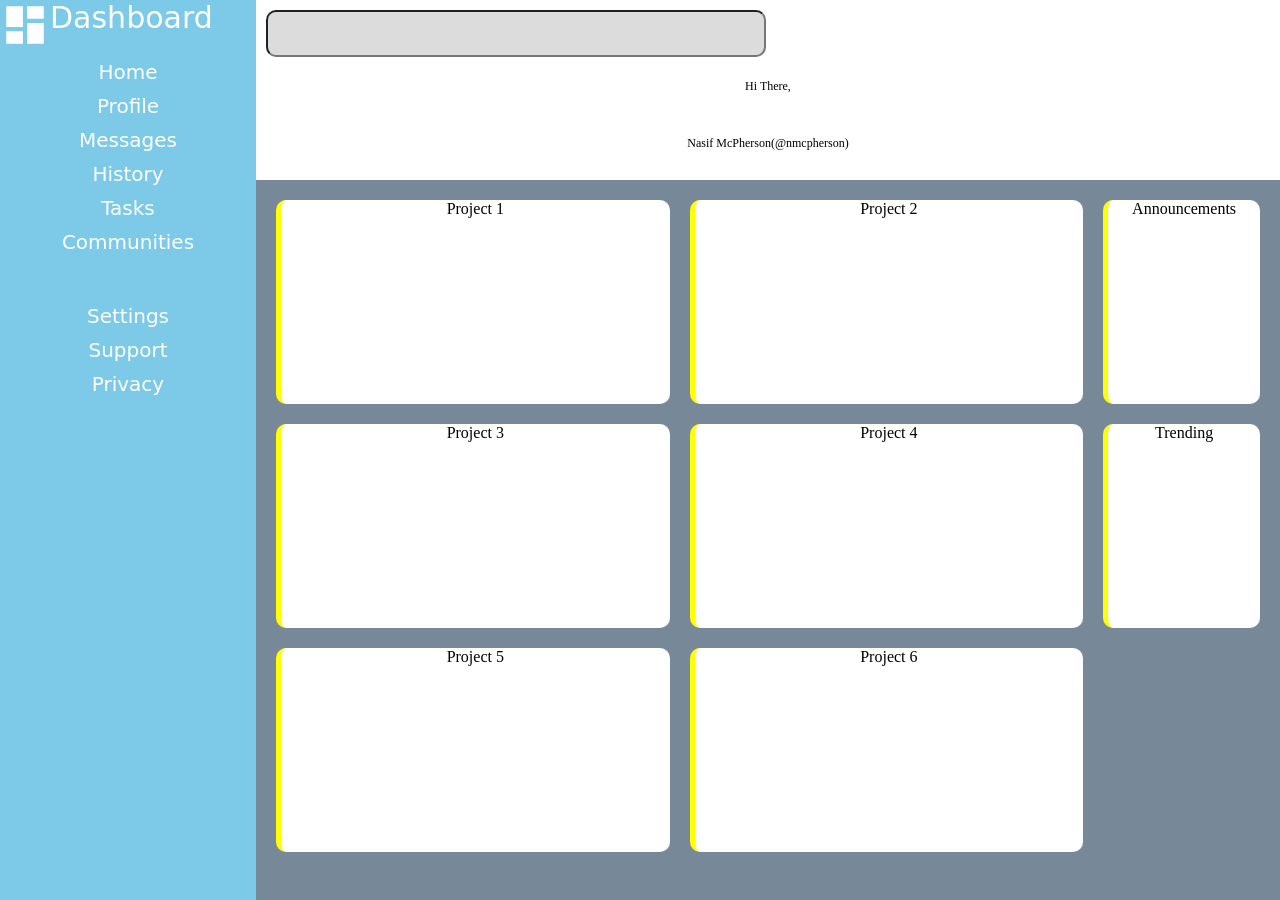
==== admindashboard/index.html @ 50fe8b00 "admindashboard 1st draft" ====
<!DOCTYPE html>
<html lang="en">
<head>
    <meta charset="UTF-8">
    <meta name="viewport" content="width=device-width, initial-scale=1.0">
    <link rel="stylesheet" href="style.css">
    <title>Document</title>
</head>
<body>
<div class="container">
    <div class="header">
        <input type="search">
        <p>Hi There,</p>
        <p>Nasif McPherson(@nmcpherson)</p>
    </div>

    <div class="dashboard">
       <div class="dashboard-logo">
            <svg viewBox="0 0 24 24" style="height: 50px; width: 50px;">
            <path fill="currentColor" d="M13,3V9H21V3M13,21H21V11H13M3,21H11V15H3M3,13H11V3H3V13Z">
            </path>
            </svg> 
            <span>Dashboard</span>
       </div>

<!-- TODO: Add Icons to dashboard options -->
       <div class="dash-options">
            <div>Home</div>
            <div>Profile</div>
            <div>Messages</div>
            <div>History</div>
            <div>Tasks</div>
            <div>Communities</div>
       </div>

       <div class="dash-settings">
            <div>Settings</div>
            <div>Support</div>
            <div>Privacy</div>
       </div>
    </div>


    <div class="article">
        <div>Project 1</div>

        <div>Project 2</div>

        <div>Announcements</div>

        <div>Project 3</div>

        <div>Project 4</div>

        <div>Trending</div>

        <div>Project 5</div>

        <div>Project 6</div>
    </div>

</div>
</body>
</html>
---- admindashboard/style.css ----
body{
    margin: 0;
    padding:0;
    height: 100%;
}

.container{
    display: grid;
    grid-template: 20% 80%/20% 80%; 
    min-height: 100vh;
    overflow: auto;
}

/* TODO: Fix header section search bar and greeting */
.header{
    text-align: center;
    color: black;
    font-size: 48px;
    display: grid;
}

.header input{
    background-color: gainsboro;
    border-radius: 10px;
    width: 500px;
    padding-top: 10px;
    margin: 10px;
}

.header p{
    font-size: 12px;
}

/* TODO: Add Icons to Dashboard options */
.dashboard{
    text-align: left;
    color: white;
    font-size: 30px;
    font-family: system-ui, -apple-system, BlinkMacSystemFont, 'Segoe UI', Roboto, Oxygen, Ubuntu, Cantarell, 'Open Sans', 'Helvetica Neue', sans-serif;
    background-color: #7cc9e8;
    grid-row: 1/15; 
    grid-column: 1/2;
}

.dashboard-logo{
    display: flex;
    padding-bottom: 10px;
}

.dashboard-logo *{
    justify-content: center;
}

.dash-options{
    display: flex;
    flex-direction: column;
    align-items: center;
    gap: 10px;
    font-size: 20px;
}

.dash-settings{
    display: flex;
    flex-direction: column;
    align-items: center;
    gap: 10px;
    padding-top: 50px;
    font-size: 20px;
}

.article{
    background-color: lightslategray;
    display: grid;
    grid-template: repeat(3,30%)/repeat(2,40%) 2fr;
    gap: 20px;
    padding: 20px;
}

.article div{
    background-color: white;
    border-radius: 10px;
    border-left: 5px solid yellow;
    text-align: center;
}
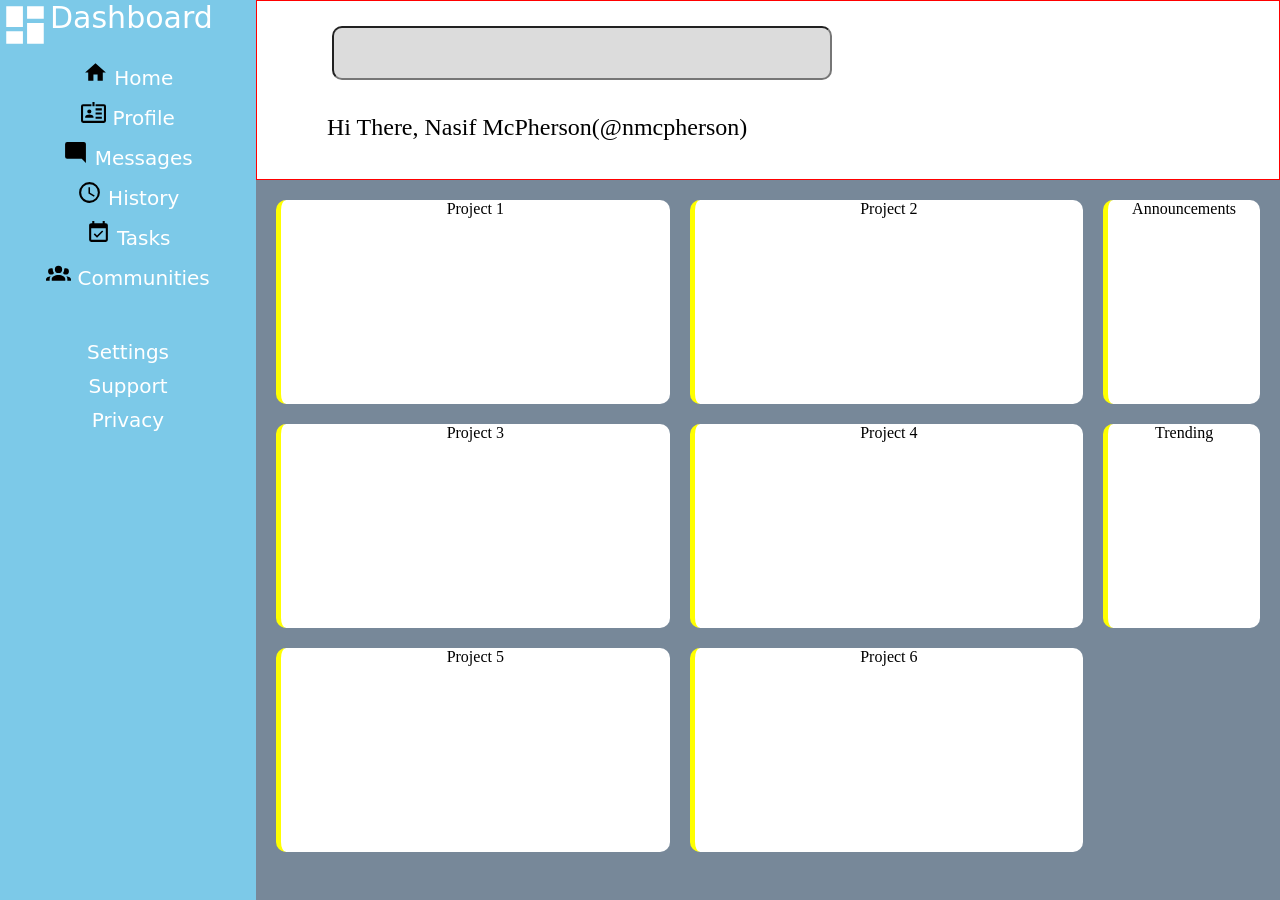
==== commit f4d4356b: "Dashboard Icons added and header adjustments" ====
--- a/admindashboard/index.html
+++ b/admindashboard/index.html
@@ -10,8 +10,9 @@
 <div class="container">
     <div class="header">
         <input type="search">
-        <p>Hi There,</p>
-        <p>Nasif McPherson(@nmcpherson)</p>
+        <div>
+            <p>Hi There, Nasif McPherson(@nmcpherson)</p>
+        </div>
     </div>
 
     <div class="dashboard">
@@ -23,16 +24,50 @@
             <span>Dashboard</span>
        </div>
 
-<!-- TODO: Add Icons to dashboard options -->
+<!-- Give SVG icons white fill/background color-->
        <div class="dash-options">
-            <div>Home</div>
-            <div>Profile</div>
-            <div>Messages</div>
-            <div>History</div>
-            <div>Tasks</div>
-            <div>Communities</div>
+            <div>
+                <svg xmlns="http://www.w3.org/2000/svg" width=25px height=25px viewBox="0 0 24 24">
+                <path d="M10,20V14H14V20H19V12H22L12,3L2,12H5V20H10Z" />
+                </svg>
+                <span>Home</span>
+            </div>
+
+            <div>
+                <svg xmlns="http://www.w3.org/2000/svg" width=25px height=25px viewBox="0 0 24 24">
+                <path d="M8,9A2,2 0 0,1 10,11A2,2 0 0,1 8,13A2,2 0 0,1 6,11A2,2 0 0,1 8,9M12,17H4V16C4,14.67 6.67,14 8,14C9.33,14 12,14.67 12,16V17M20,8H14V10H20V8M20,12H14V14H20V12M20,16H14V18H20V16M22,4H14V6H22V20H2V6H10V4H2A2,2 0 0,0 0,6V20A2,2 0 0,0 2,22H22A2,2 0 0,0 24,20V6A2,2 0 0,0 22,4M13,6H11V2H13V6Z" />
+                </svg>
+                <span>Profile</span>
+            </div>
+
+            <div>
+                <svg xmlns="http://www.w3.org/2000/svg" width=25px height=25px viewBox="0 0 24 24">
+                    <path d="M22,4C22,2.89 21.1,2 20,2H4A2,2 0 0,0 2,4V16A2,2 0 0,0 4,18H18L22,22V4Z" />
+                </svg>
+                <span>Messages</span>
+            </div>
+
+            <div>
+                <svg xmlns="http://www.w3.org/2000/svg" width=25px height=25px viewBox="0 0 24 24">
+                    <path d="M12,20A8,8 0 0,0 20,12A8,8 0 0,0 12,4A8,8 0 0,0 4,12A8,8 0 0,0 12,20M12,2A10,10 0 0,1 22,12A10,10 0 0,1 12,22C6.47,22 2,17.5 2,12A10,10 0 0,1 12,2M12.5,7V12.25L17,14.92L16.25,16.15L11,13V7H12.5Z" />
+                </svg>
+                <span>History</span>
+            </div>
+
+            <div>
+                <svg xmlns="http://www.w3.org/2000/svg" width=25px height=25px viewBox="0 0 24 24">
+                    <path d="M19,19H5V8H19M19,3H18V1H16V3H8V1H6V3H5C3.89,3 3,3.9 3,5V19A2,2 0 0,0 5,21H19A2,2 0 0,0 21,19V5A2,2 0 0,0 19,3M16.53,11.06L15.47,10L10.59,14.88L8.47,12.76L7.41,13.82L10.59,17L16.53,11.06Z" /></svg>
+                <span>Tasks</span>
+            </div>
+
+            <div>
+                <svg xmlns="http://www.w3.org/2000/svg" width=25px height=25px viewBox="0 0 24 24">
+                    <path d="M12,5.5A3.5,3.5 0 0,1 15.5,9A3.5,3.5 0 0,1 12,12.5A3.5,3.5 0 0,1 8.5,9A3.5,3.5 0 0,1 12,5.5M5,8C5.56,8 6.08,8.15 6.53,8.42C6.38,9.85 6.8,11.27 7.66,12.38C7.16,13.34 6.16,14 5,14A3,3 0 0,1 2,11A3,3 0 0,1 5,8M19,8A3,3 0 0,1 22,11A3,3 0 0,1 19,14C17.84,14 16.84,13.34 16.34,12.38C17.2,11.27 17.62,9.85 17.47,8.42C17.92,8.15 18.44,8 19,8M5.5,18.25C5.5,16.18 8.41,14.5 12,14.5C15.59,14.5 18.5,16.18 18.5,18.25V20H5.5V18.25M0,20V18.5C0,17.11 1.89,15.94 4.45,15.6C3.86,16.28 3.5,17.22 3.5,18.25V20H0M24,20H20.5V18.25C20.5,17.22 20.14,16.28 19.55,15.6C22.11,15.94 24,17.11 24,18.5V20Z" /></svg>
+                <span>Communities</span>
+            </div>
        </div>
 
+<!-- TODO: Add Icons to dashboard settings -->
        <div class="dash-settings">
             <div>Settings</div>
             <div>Support</div>
--- a/admindashboard/style.css
+++ b/admindashboard/style.css
@@ -11,27 +11,27 @@
     overflow: auto;
 }
 
-/* TODO: Fix header section search bar and greeting */
 .header{
-    text-align: center;
     color: black;
     font-size: 48px;
     display: grid;
+    grid-template-rows: 50% 50%;
+    border: 1px solid red;
 }
 
 .header input{
     background-color: gainsboro;
     border-radius: 10px;
+    margin: 25px 0px 10px 75px;
     width: 500px;
-    padding-top: 10px;
-    margin: 10px;
 }
 
-.header p{
-    font-size: 12px;
+.header div{
+    font-size: 24px;
+    padding: 0px 0px 15px 70px;
 }
 
-/* TODO: Add Icons to Dashboard options */
+/* TODO: Add Icons to Dashboard with white background/fill */
 .dashboard{
     text-align: left;
     color: white;
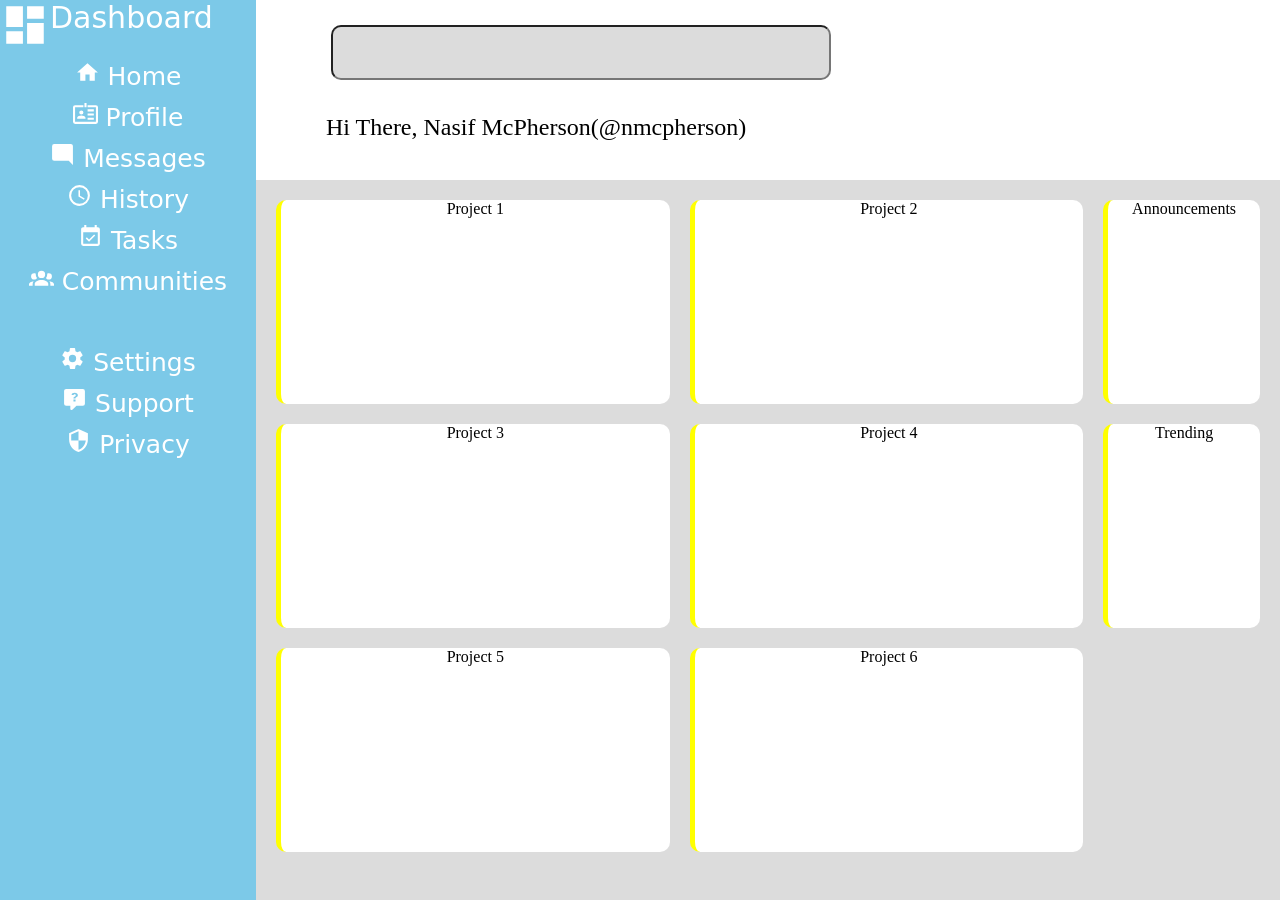
==== commit 0bed07d7: "Dashboard icons given white fill" ====
--- a/admindashboard/index.html
+++ b/admindashboard/index.html
@@ -8,6 +8,7 @@
 </head>
 <body>
 <div class="container">
+    <!-- TODO: Fix header greeting text and add icons  -->
     <div class="header">
         <input type="search">
         <div>
@@ -24,54 +25,71 @@
             <span>Dashboard</span>
        </div>
 
-<!-- Give SVG icons white fill/background color-->
+
        <div class="dash-options">
             <div>
-                <svg xmlns="http://www.w3.org/2000/svg" width=25px height=25px viewBox="0 0 24 24">
+                <svg xmlns="http://www.w3.org/2000/svg" fill=white width=25px height=25px viewBox="0 0 24 24">
                 <path d="M10,20V14H14V20H19V12H22L12,3L2,12H5V20H10Z" />
                 </svg>
                 <span>Home</span>
             </div>
 
             <div>
-                <svg xmlns="http://www.w3.org/2000/svg" width=25px height=25px viewBox="0 0 24 24">
+                <svg xmlns="http://www.w3.org/2000/svg" fill=white width=25px height=25px viewBox="0 0 24 24">
                 <path d="M8,9A2,2 0 0,1 10,11A2,2 0 0,1 8,13A2,2 0 0,1 6,11A2,2 0 0,1 8,9M12,17H4V16C4,14.67 6.67,14 8,14C9.33,14 12,14.67 12,16V17M20,8H14V10H20V8M20,12H14V14H20V12M20,16H14V18H20V16M22,4H14V6H22V20H2V6H10V4H2A2,2 0 0,0 0,6V20A2,2 0 0,0 2,22H22A2,2 0 0,0 24,20V6A2,2 0 0,0 22,4M13,6H11V2H13V6Z" />
                 </svg>
                 <span>Profile</span>
             </div>
 
             <div>
-                <svg xmlns="http://www.w3.org/2000/svg" width=25px height=25px viewBox="0 0 24 24">
+                <svg xmlns="http://www.w3.org/2000/svg" fill=white width=25px height=25px viewBox="0 0 24 24">
                     <path d="M22,4C22,2.89 21.1,2 20,2H4A2,2 0 0,0 2,4V16A2,2 0 0,0 4,18H18L22,22V4Z" />
                 </svg>
                 <span>Messages</span>
             </div>
 
             <div>
-                <svg xmlns="http://www.w3.org/2000/svg" width=25px height=25px viewBox="0 0 24 24">
+                <svg xmlns="http://www.w3.org/2000/svg" fill=white width=25px height=25px viewBox="0 0 24 24">
                     <path d="M12,20A8,8 0 0,0 20,12A8,8 0 0,0 12,4A8,8 0 0,0 4,12A8,8 0 0,0 12,20M12,2A10,10 0 0,1 22,12A10,10 0 0,1 12,22C6.47,22 2,17.5 2,12A10,10 0 0,1 12,2M12.5,7V12.25L17,14.92L16.25,16.15L11,13V7H12.5Z" />
                 </svg>
                 <span>History</span>
             </div>
 
             <div>
-                <svg xmlns="http://www.w3.org/2000/svg" width=25px height=25px viewBox="0 0 24 24">
+                <svg xmlns="http://www.w3.org/2000/svg" fill=white width=25px height=25px viewBox="0 0 24 24">
                     <path d="M19,19H5V8H19M19,3H18V1H16V3H8V1H6V3H5C3.89,3 3,3.9 3,5V19A2,2 0 0,0 5,21H19A2,2 0 0,0 21,19V5A2,2 0 0,0 19,3M16.53,11.06L15.47,10L10.59,14.88L8.47,12.76L7.41,13.82L10.59,17L16.53,11.06Z" /></svg>
                 <span>Tasks</span>
             </div>
 
             <div>
-                <svg xmlns="http://www.w3.org/2000/svg" width=25px height=25px viewBox="0 0 24 24">
+                <svg xmlns="http://www.w3.org/2000/svg" fill=white width=25px height=25px viewBox="0 0 24 24">
                     <path d="M12,5.5A3.5,3.5 0 0,1 15.5,9A3.5,3.5 0 0,1 12,12.5A3.5,3.5 0 0,1 8.5,9A3.5,3.5 0 0,1 12,5.5M5,8C5.56,8 6.08,8.15 6.53,8.42C6.38,9.85 6.8,11.27 7.66,12.38C7.16,13.34 6.16,14 5,14A3,3 0 0,1 2,11A3,3 0 0,1 5,8M19,8A3,3 0 0,1 22,11A3,3 0 0,1 19,14C17.84,14 16.84,13.34 16.34,12.38C17.2,11.27 17.62,9.85 17.47,8.42C17.92,8.15 18.44,8 19,8M5.5,18.25C5.5,16.18 8.41,14.5 12,14.5C15.59,14.5 18.5,16.18 18.5,18.25V20H5.5V18.25M0,20V18.5C0,17.11 1.89,15.94 4.45,15.6C3.86,16.28 3.5,17.22 3.5,18.25V20H0M24,20H20.5V18.25C20.5,17.22 20.14,16.28 19.55,15.6C22.11,15.94 24,17.11 24,18.5V20Z" /></svg>
                 <span>Communities</span>
             </div>
        </div>
 
-<!-- TODO: Add Icons to dashboard settings -->
+
        <div class="dash-settings">
-            <div>Settings</div>
-            <div>Support</div>
-            <div>Privacy</div>
+            <div>
+                <svg xmlns="http://www.w3.org/2000/svg" fill=white width=25px height=25px viewBox="0 0 24 24">
+                    <path d="M12,15.5A3.5,3.5 0 0,1 8.5,12A3.5,3.5 0 0,1 12,8.5A3.5,3.5 0 0,1 15.5,12A3.5,3.5 0 0,1 12,15.5M19.43,12.97C19.47,12.65 19.5,12.33 19.5,12C19.5,11.67 19.47,11.34 19.43,11L21.54,9.37C21.73,9.22 21.78,8.95 21.66,8.73L19.66,5.27C19.54,5.05 19.27,4.96 19.05,5.05L16.56,6.05C16.04,5.66 15.5,5.32 14.87,5.07L14.5,2.42C14.46,2.18 14.25,2 14,2H10C9.75,2 9.54,2.18 9.5,2.42L9.13,5.07C8.5,5.32 7.96,5.66 7.44,6.05L4.95,5.05C4.73,4.96 4.46,5.05 4.34,5.27L2.34,8.73C2.21,8.95 2.27,9.22 2.46,9.37L4.57,11C4.53,11.34 4.5,11.67 4.5,12C4.5,12.33 4.53,12.65 4.57,12.97L2.46,14.63C2.27,14.78 2.21,15.05 2.34,15.27L4.34,18.73C4.46,18.95 4.73,19.03 4.95,18.95L7.44,17.94C7.96,18.34 8.5,18.68 9.13,18.93L9.5,21.58C9.54,21.82 9.75,22 10,22H14C14.25,22 14.46,21.82 14.5,21.58L14.87,18.93C15.5,18.67 16.04,18.34 16.56,17.94L19.05,18.95C19.27,19.03 19.54,18.95 19.66,18.73L21.66,15.27C21.78,15.05 21.73,14.78 21.54,14.63L19.43,12.97Z" />
+                </svg>
+                <span>Settings</span>
+            </div>
+
+            <div>
+                <svg xmlns="http://www.w3.org/2000/svg" fill=white width=25px height=25px viewBox="0 0 24 24">
+                    <path d="M4,2H20A2,2 0 0,1 22,4V16A2,2 0 0,1 20,18H13.9L10.2,21.71C10,21.9 9.75,22 9.5,22V22H9A1,1 0 0,1 8,21V18H4A2,2 0 0,1 2,16V4C2,2.89 2.9,2 4,2M12.19,5.5C11.3,5.5 10.59,5.68 10.05,6.04C9.5,6.4 9.22,7 9.27,7.69H11.24C11.24,7.41 11.34,7.2 11.5,7.06C11.7,6.92 11.92,6.85 12.19,6.85C12.5,6.85 12.77,6.93 12.95,7.11C13.13,7.28 13.22,7.5 13.22,7.8C13.22,8.08 13.14,8.33 13,8.54C12.83,8.76 12.62,8.94 12.36,9.08C11.84,9.4 11.5,9.68 11.29,9.92C11.1,10.16 11,10.5 11,11H13C13,10.72 13.05,10.5 13.14,10.32C13.23,10.15 13.4,10 13.66,9.85C14.12,9.64 14.5,9.36 14.79,9C15.08,8.63 15.23,8.24 15.23,7.8C15.23,7.1 14.96,6.54 14.42,6.12C13.88,5.71 13.13,5.5 12.19,5.5M11,12V14H13V12H11Z" />
+                </svg>
+                <span>Support</span>
+            </div>
+
+
+            <div>
+                <svg xmlns="http://www.w3.org/2000/svg" fill=white width=25px height=25px viewBox="0 0 24 24"><path d="M12,12H19C18.47,16.11 15.72,19.78 12,20.92V12H5V6.3L12,3.19M12,1L3,5V11C3,16.55 6.84,21.73 12,23C17.16,21.73 21,16.55 21,11V5L12,1Z" />
+                </svg>
+                <span>Privacy</span>
+            </div>
        </div>
     </div>
 
--- a/admindashboard/style.css
+++ b/admindashboard/style.css
@@ -11,12 +11,12 @@
     overflow: auto;
 }
 
+/* TODO: Fix header greeting text and add icons */
 .header{
     color: black;
     font-size: 48px;
     display: grid;
     grid-template-rows: 50% 50%;
-    border: 1px solid red;
 }
 
 .header input{
@@ -31,7 +31,6 @@
     padding: 0px 0px 15px 70px;
 }
 
-/* TODO: Add Icons to Dashboard with white background/fill */
 .dashboard{
     text-align: left;
     color: white;
@@ -56,7 +55,7 @@
     flex-direction: column;
     align-items: center;
     gap: 10px;
-    font-size: 20px;
+    font-size: 25px;
 }
 
 .dash-settings{
@@ -65,11 +64,11 @@
     align-items: center;
     gap: 10px;
     padding-top: 50px;
-    font-size: 20px;
+    font-size: 25px;
 }
 
 .article{
-    background-color: lightslategray;
+    background-color: gainsboro;
     display: grid;
     grid-template: repeat(3,30%)/repeat(2,40%) 2fr;
     gap: 20px;
